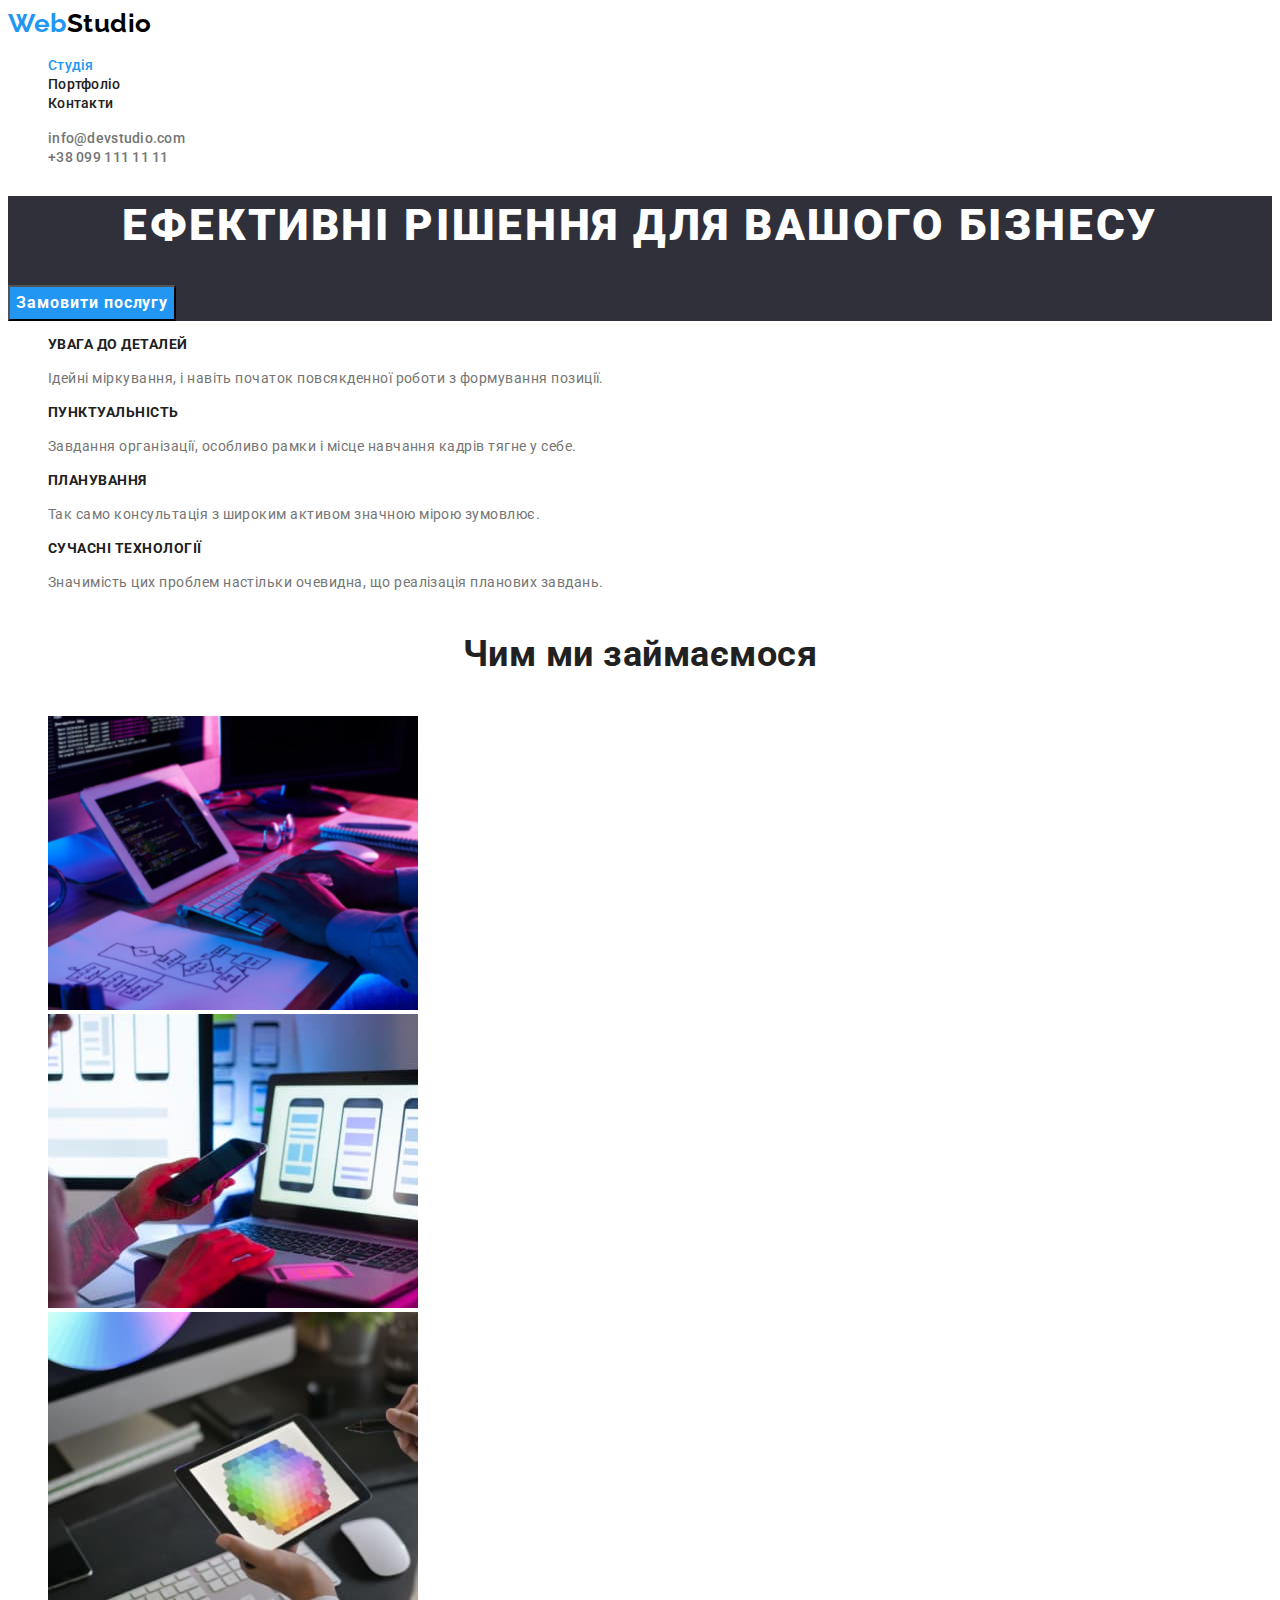
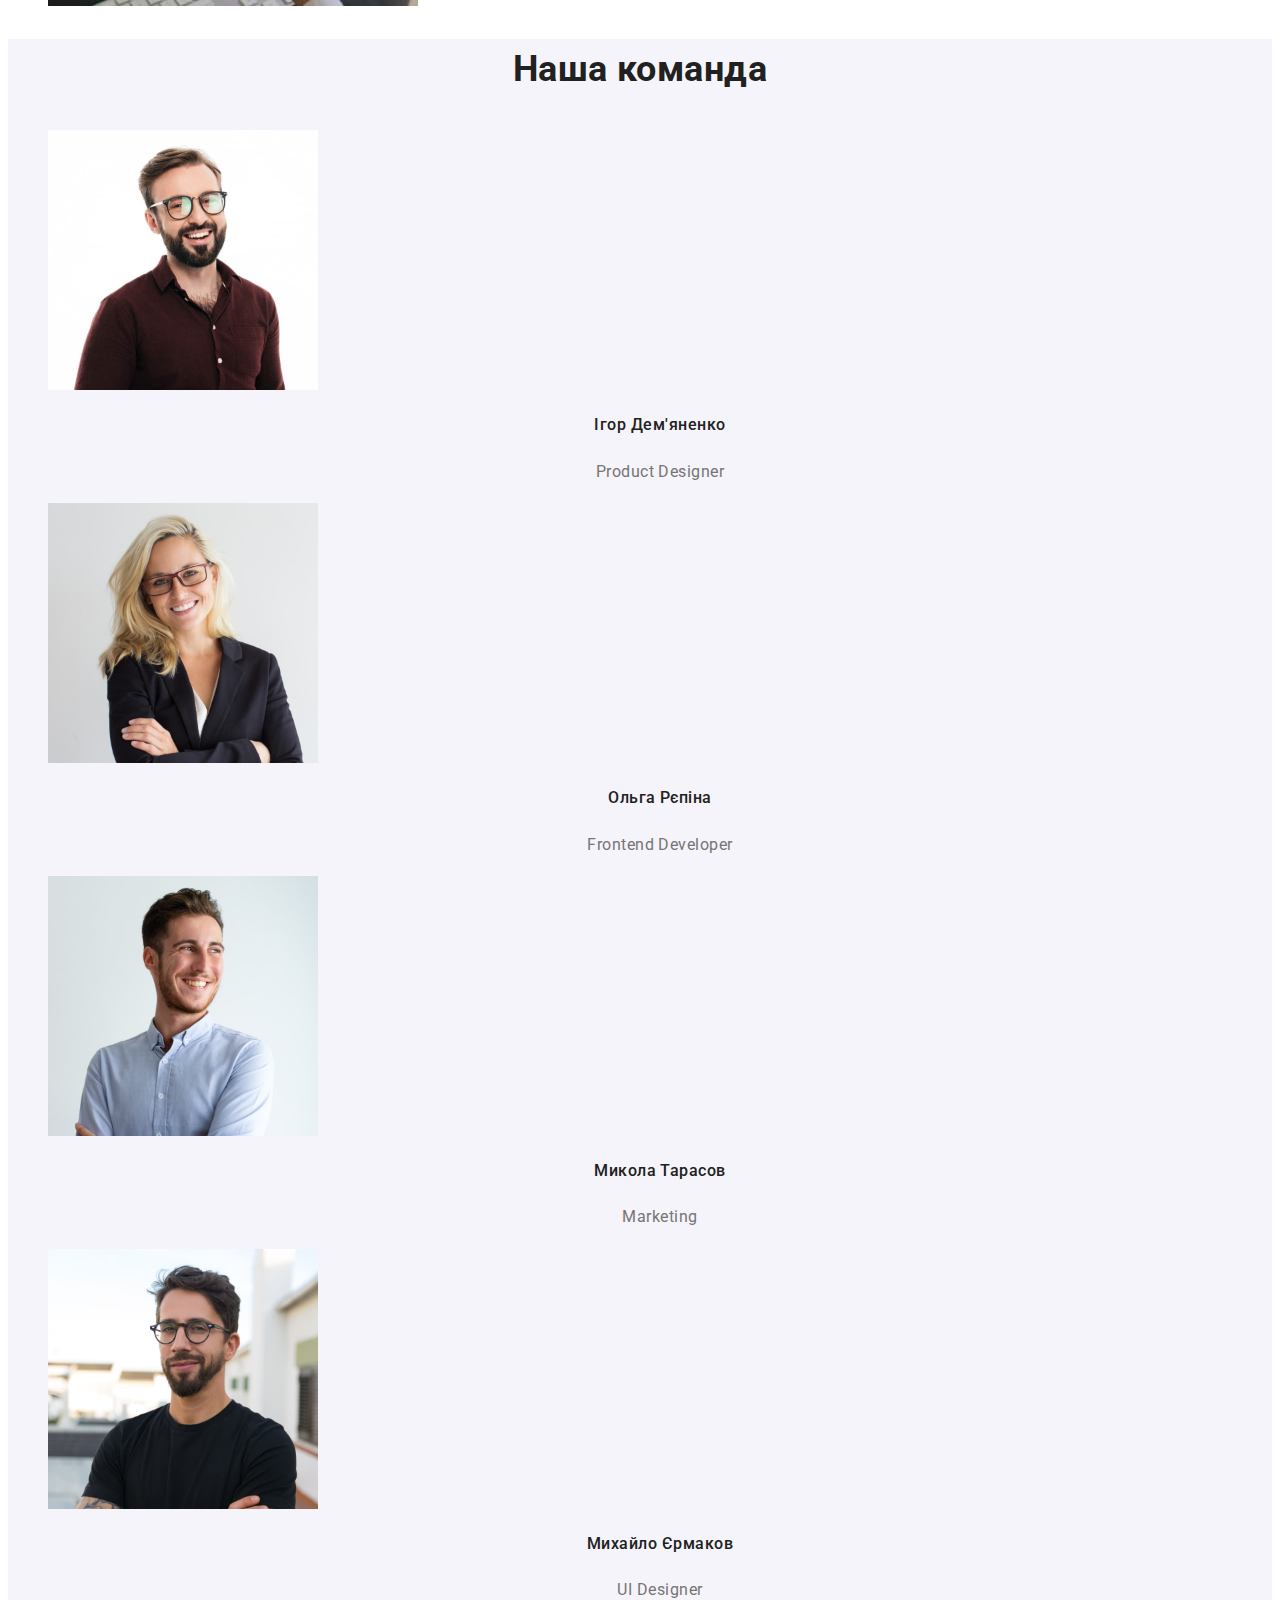
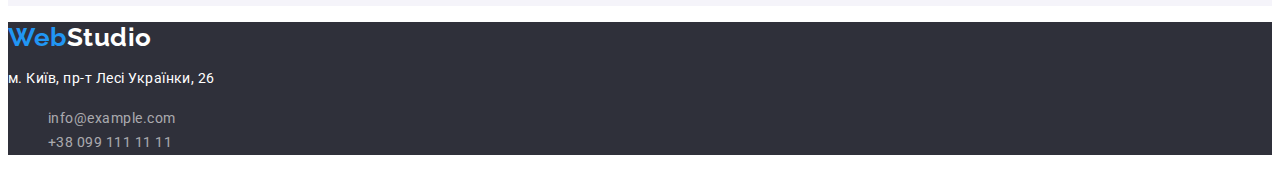
==== index.html @ 64b8dafc "add files hw2" ====
<!DOCTYPE html>
<html lang="ru">

<head>
	<meta charset="UTF-8" />
	<meta
		http-equiv="X-UA-Compatible"
		content="IE=edge"
	/>
	<meta
		name="viewport"
		content="width=device-width, initial-scale=1.0"
	/>
	<title>WebStudio</title>
	<link
		rel="preconnect"
		href="https://fonts.googleapis.com"
	/>
	<link
		rel="preconnect"
		href="https://fonts.gstatic.com"
		crossorigin
	/>
	<link
		href="https://fonts.googleapis.com/css2?family=Raleway:wght@700&family=Roboto:wght@400;500;700;900&display=swap"
		rel="stylesheet"
	/>
	<link
		rel="stylesheet"
		href="./css/styles.css"
	/>
</head>

<body>
	<!--Шапка сайта-->
	<header class="header">
		<nav class="header-nav">
			<a
				href="./index.html"
				lang="en"
				class="logo"
			>Web<span class="header-logo-accent">Studio</span></a>
			<ul class="header-nav-list list">
				<li>
					<a
						href="./index.html"
						class="header-nav-link link current"
					>Студія</a>
				</li>
				<li>
					<a
						href="./portfolio.html"
						class="header-nav-link link"
					>Портфоліо</a>
				</li>
				<li>
					<a
						href="#"
						class="header-nav-link link"
					>Контакти</a>
				</li>
			</ul>
		</nav>
		<ul class="header-contacts list">
			<li>
				<a
					href="mailto:info@devstudio.com"
					class="header-contacts-link link"
				>info@devstudio.com</a>
			</li>
			<li>
				<a
					href="tel:+380991111111"
					class="header-contacts-link link"
				>+38 099 111 11 11</a>
			</li>
		</ul>
	</header>
	<main>
		<!--Hero-->
		<section class="hero">
			<h1 class="hero-title">Ефективні рішення для вашого бізнесу</h1>
			<button
				type="button"
				class="hero-btn"
			>Замовити послугу</button>
		</section>

		<!--Benefits-->
		<section class="benefit">
			<h2 class="visually-hidden">Переваги</h2>
			<ul class="benefit-list list">
				<li class="benefit-item">
					<h3 class="benefit-sub-title">Увага до деталей</h3>
					<p class="benefit-descr">Ідейні міркування, і навіть початок повсякденної роботи з формування позиції.</p>
				</li>
				<li class="benefit-item">
					<h3 class="benefit-sub-title">Пунктуальність</h3>
					<p class="benefit-descr">Завдання організації, особливо рамки і місце навчання кадрів тягне у себе.</p>
				</li>
				<li class="benefit-item">
					<h3 class="benefit-sub-title">Планування</h3>
					<p class="benefit-descr">Так само консультація з широким активом значною мірою зумовлює.</p>
				</li>
				<li class="benefit-item">
					<h3 class="benefit-sub-title">Сучасні технології</h3>
					<p class="benefit-descr">Значимість цих проблем настільки очевидна, що реалізація планових завдань.</p>
				</li>
			</ul>
		</section>

		<!--Actions-->
		<section class="action">
			<h2 class="action-title title">Чим ми займаємося</h2>
			<ul class="action-list list">
				<li class="action-item">
					<img
						src="./images/action1.jpg"
						alt="Процесс створення додатку"
						width="370"
						height="294"
						class="action-img"
					/>
				</li>
				<li class="action-item">
					<img
						src="./images/action2.jpg"
						alt="Процесс створення додатку"
						width="370"
						height="294"
						class="action-img"
					/>
				</li>
				<li class="action-item">
					<img
						src="./images/action3.jpg"
						alt="Процесс розробки дизайну"
						width="370"
						height="294"
						class="action-img"
					/>
				</li>
			</ul>
		</section>

		<!--Команда-->
		<section class="team">
			<h2 class="team-title title">Наша команда</h2>
			<ul class="team-list list">
				<li class="team-item">
					<img
						src="./images/mentor1.jpg"
						alt="Игорь Демьяненко"
						width="270"
						height="260"
						class="team-img"
					/>
					<h3 class="team-sub-title">Ігор Дем'яненко</h3>
					<p
						lang="en"
						class="team-descr"
					>Product Designer</p>
				</li>
				<li class="team-item">
					<img
						src="./images/mentor2.jpg"
						alt="Ольга Репина"
						width="270"
						height="260"
						class="team-img"
					/>
					<h3 class="team-sub-title">Ольга Рєпіна</h3>
					<p
						lang="en"
						class="team-descr"
					>Frontend Developer</p>
				</li>
				<li class="team-item">
					<img
						src="./images/mentor3.jpg"
						alt="Николай Тарасов"
						width="270"
						height="260"
						class="team-img"
					/>
					<h3 class="team-sub-title">Микола Тарасов</h3>
					<p
						lang="en"
						class="team-descr"
					>Marketing</p>
				</li>
				<li class="team-item">
					<img
						src="./images/mentor4.jpg"
						alt="Михаил Ермаков"
						width="270"
						height="260"
						class="team-img"
					/>
					<h3 class="team-sub-title">Михайло Єрмаков</h3>
					<p
						lang="en"
						class="team-descr"
					>UI Designer</p>
				</li>
			</ul>
		</section>
	</main>

	<footer class="footer">
		<a
			href="./index.html"
			lang="en"
			class="logo"
		>Web<span class="footer-logo-accent">Studio</span></a>
		<address class="address">
			<p class="footer-text">м. Київ, пр-т Лесі Українки, 26</p>
			<ul class="footer-list list">
				<li class="footer-item">
					<a
						href="mailto:info@example.com"
						class="footer-link link"
					>info@example.com</a>
				</li>
				<li class="footer-item">
					<a
						href="tel:+380991111111"
						class="footer-link link"
					> +38 099 111 11 11 </a>
				</li>
			</ul>
		</address>
	</footer>
</body>

</html>
---- css/styles.css ----
:root {
	--prymary-text-color: #757575;
	--title-text-color: #212121;
	--accent-color: #2196f3;
  --white-color: #FFFFFF;
  --main-bg-color: #FFFFFF;
  --secondary-bg-color: #2f303a;

}

/*            BODY             */

body {
	font-family: "Roboto", sans-serif;
	color: var(--prymary-text-color);
	background-color: var(--main-bg-color);
	letter-spacing: 0.03em;
}

/*          UTILITIES          */

.logo {
	color: var(--accent-color);
	font-family: "Raleway", sans-serif;
	font-weight: 700;
	letter-spacing: 0.02em;
	font-size: 26px;
	line-height: 1.2;
	text-decoration: none;
}

.visually-hidden {
  position: absolute;
  white-space: nowrap;
  width: 1px;
  height: 1px;
  overflow: hidden;
  border: 0;
  padding: 0;
  clip: rect(0 0 0 0);
  clip-path: inset(50%);
  margin: -1px;
}	

.link {
	text-decoration: none;
}

.link:hover,
.link:focus {
	color: var(--accent-color);
}


.list {
	list-style: none;
}


.title {
	font-size: 36px;
	line-height: 1.7;
	text-align: center;
	color: var(--title-text-color);
}


/*          HEADER          */

.header-logo-accent {
	color: #000000;
}

.header-nav-link {
	font-weight: 500;
	font-size: 14px;
	line-height: 1.14;
	letter-spacing: 0.02em;
	color: var(--title-text-color);
}

.header-contacts-link {
	font-weight: 500;
	font-size: 14px;
	line-height: 1.14;
	letter-spacing: 0.02em;
	color: inherit;
}

.current {
	color: var(--accent-color);
}

/*          HERO          */

.hero {
	background-color: var(--secondary-bg-color);
}

.hero-title {
	color: var(--white-color);
	font-weight: 900;
	text-transform: uppercase;
	text-align: center;
	line-height: 1.36;
	letter-spacing: 0.06em;
	font-size: 44px;
}

.hero-btn {
	font-family: inherit;
	font-weight: 700;
	font-size: 16px;
	line-height: 1.88;
	letter-spacing: 0.06em;
	background: var(--accent-color);
	color: var(--white-color);
}

.hero-btn:hover,
.hero-btn:focus {
	background-color: #188CE8;
}

/*          BENEFIT          */

.benefit-sub-title {
	font-size: 14px;
	line-height: 1.14;
	text-transform: uppercase;
	color: var(--title-text-color);
}

.benefit-descr {
	font-size: 14px;
	line-height: 1.71;
}

/*          ACTION          */



/*          TEAM          */

.team {
	background-color: #F5F4FA;;
}

.team-sub-title {
	font-weight: 500;
	font-size: 16px;
	line-height: 1.9;
	text-align: center;
	color: var(--title-text-color);
}

.team-descr {
font-size: 16px;
line-height: 1.9;
text-align: center;
}

/*          PORTFOLIO          */

.portfolio-btn {
	font-family: inherit;
	font-weight: 500;
	font-size: 16px;
	line-height: 1.63;
	letter-spacing: inherit;
  color: var(--title-text-color);
  background-color: #F5F4FA;
}

.portfolio-btn:hover,
.portfolio-btn:focus {
	color: var(--white-color);
	background-color: var(--accent-color);
}

.portfolio-sub-title {
	font-size: 18px;
	line-height: 2;
	letter-spacing: 0.06em;
	color: var(--title-text-color);
}

.portfolio-descr {
	color: var(--prymary-text-color);
	font-size: 16px;
	line-height: 1.88;
}

/*          FOOTER          */

.footer {
	background: var(--secondary-bg-color);
}

.footer-logo-accent {
	color: var(--white-color);
}

.address {
	font-style: normal;
}

.footer-text {
	
	font-size: 14px;
	line-height: 1.71;
	color: var(--white-color);
}

.footer-link {
	font-size: 14px;
	line-height: 1.71;
	font-family: inherit;
	font-weight: inherit;
	color: rgba(255, 255, 255, 0.6);
}
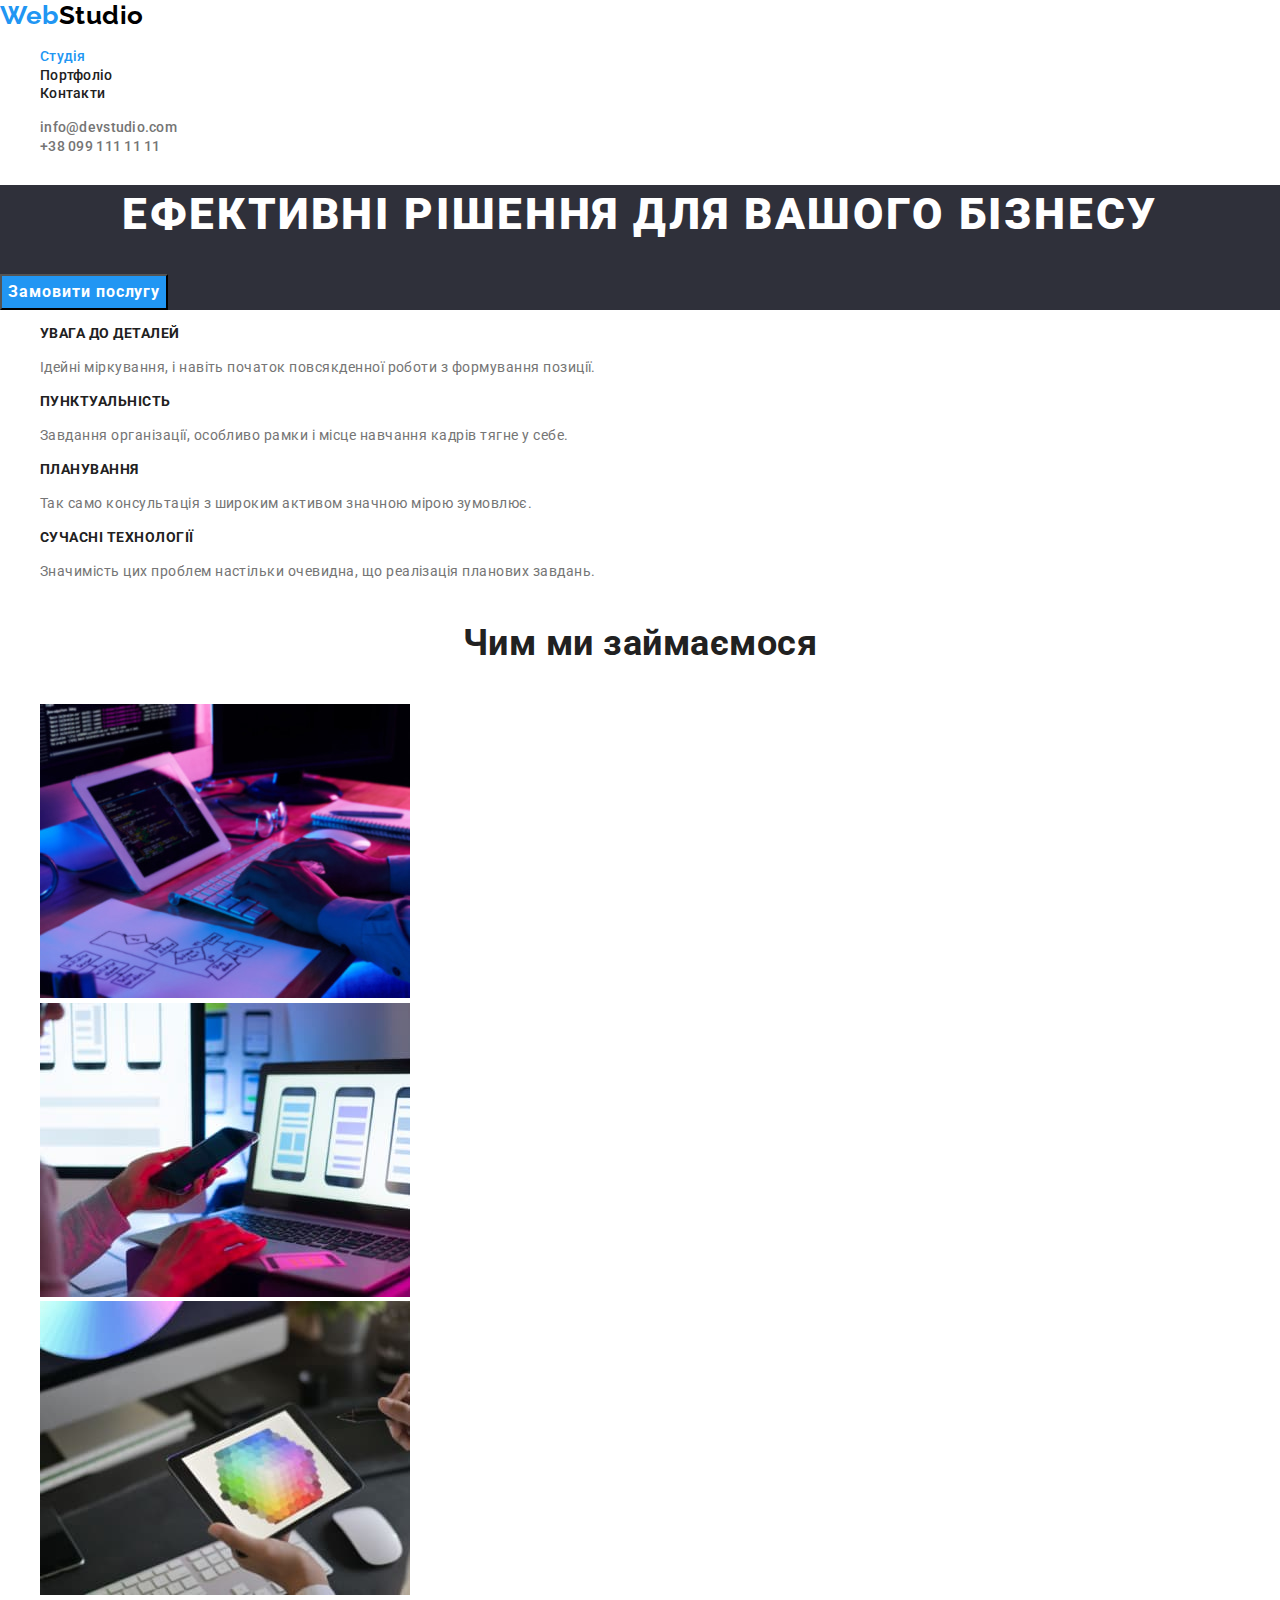
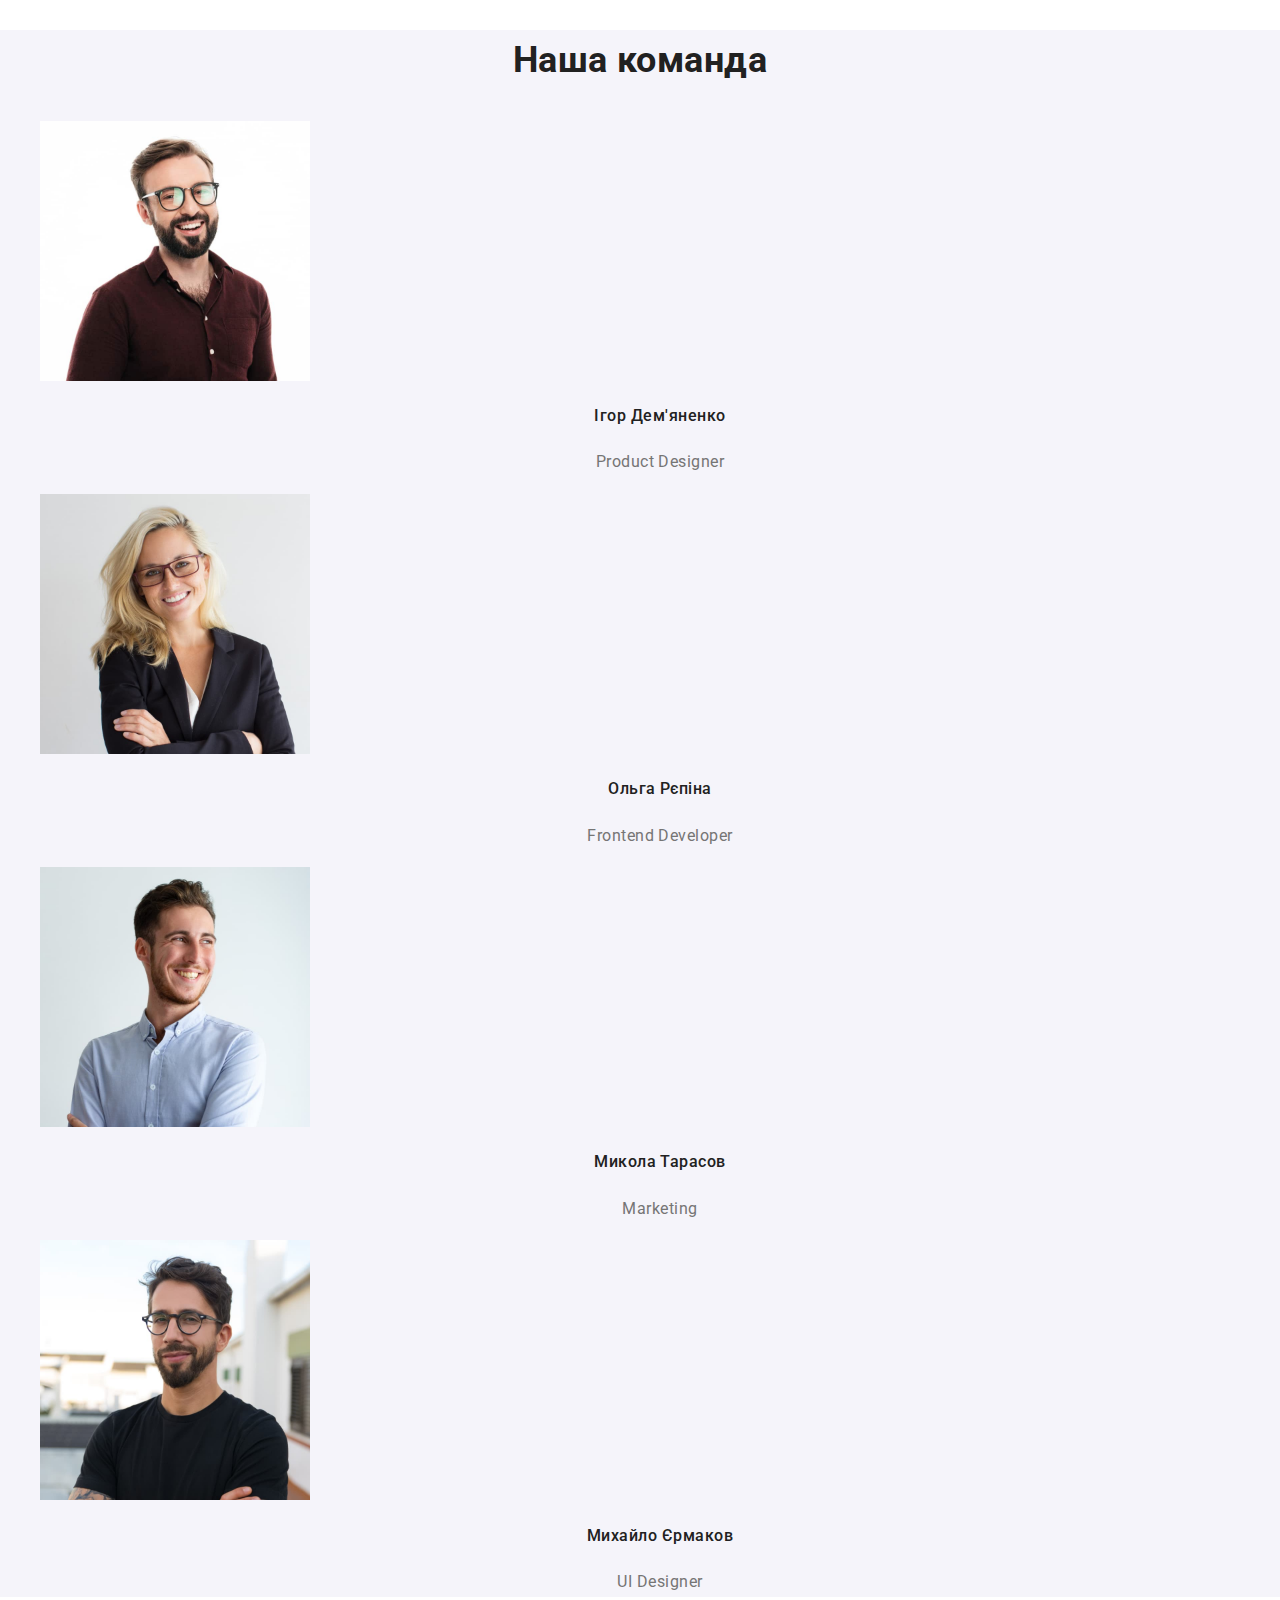
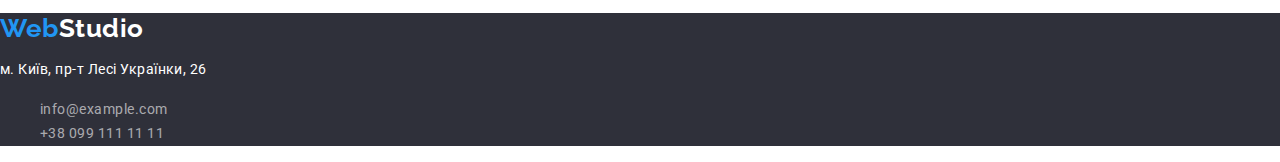
==== commit 9cec44f0: "add normalyze" ====
--- a/index.html
+++ b/index.html
@@ -25,6 +25,7 @@
 		href="https://fonts.googleapis.com/css2?family=Raleway:wght@700&family=Roboto:wght@400;500;700;900&display=swap"
 		rel="stylesheet"
 	/>
+	<link rel="stylesheet" href="https://cdnjs.cloudflare.com/ajax/libs/modern-normalize/1.1.0/modern-normalize.min.css">
 	<link
 		rel="stylesheet"
 		href="./css/styles.css"
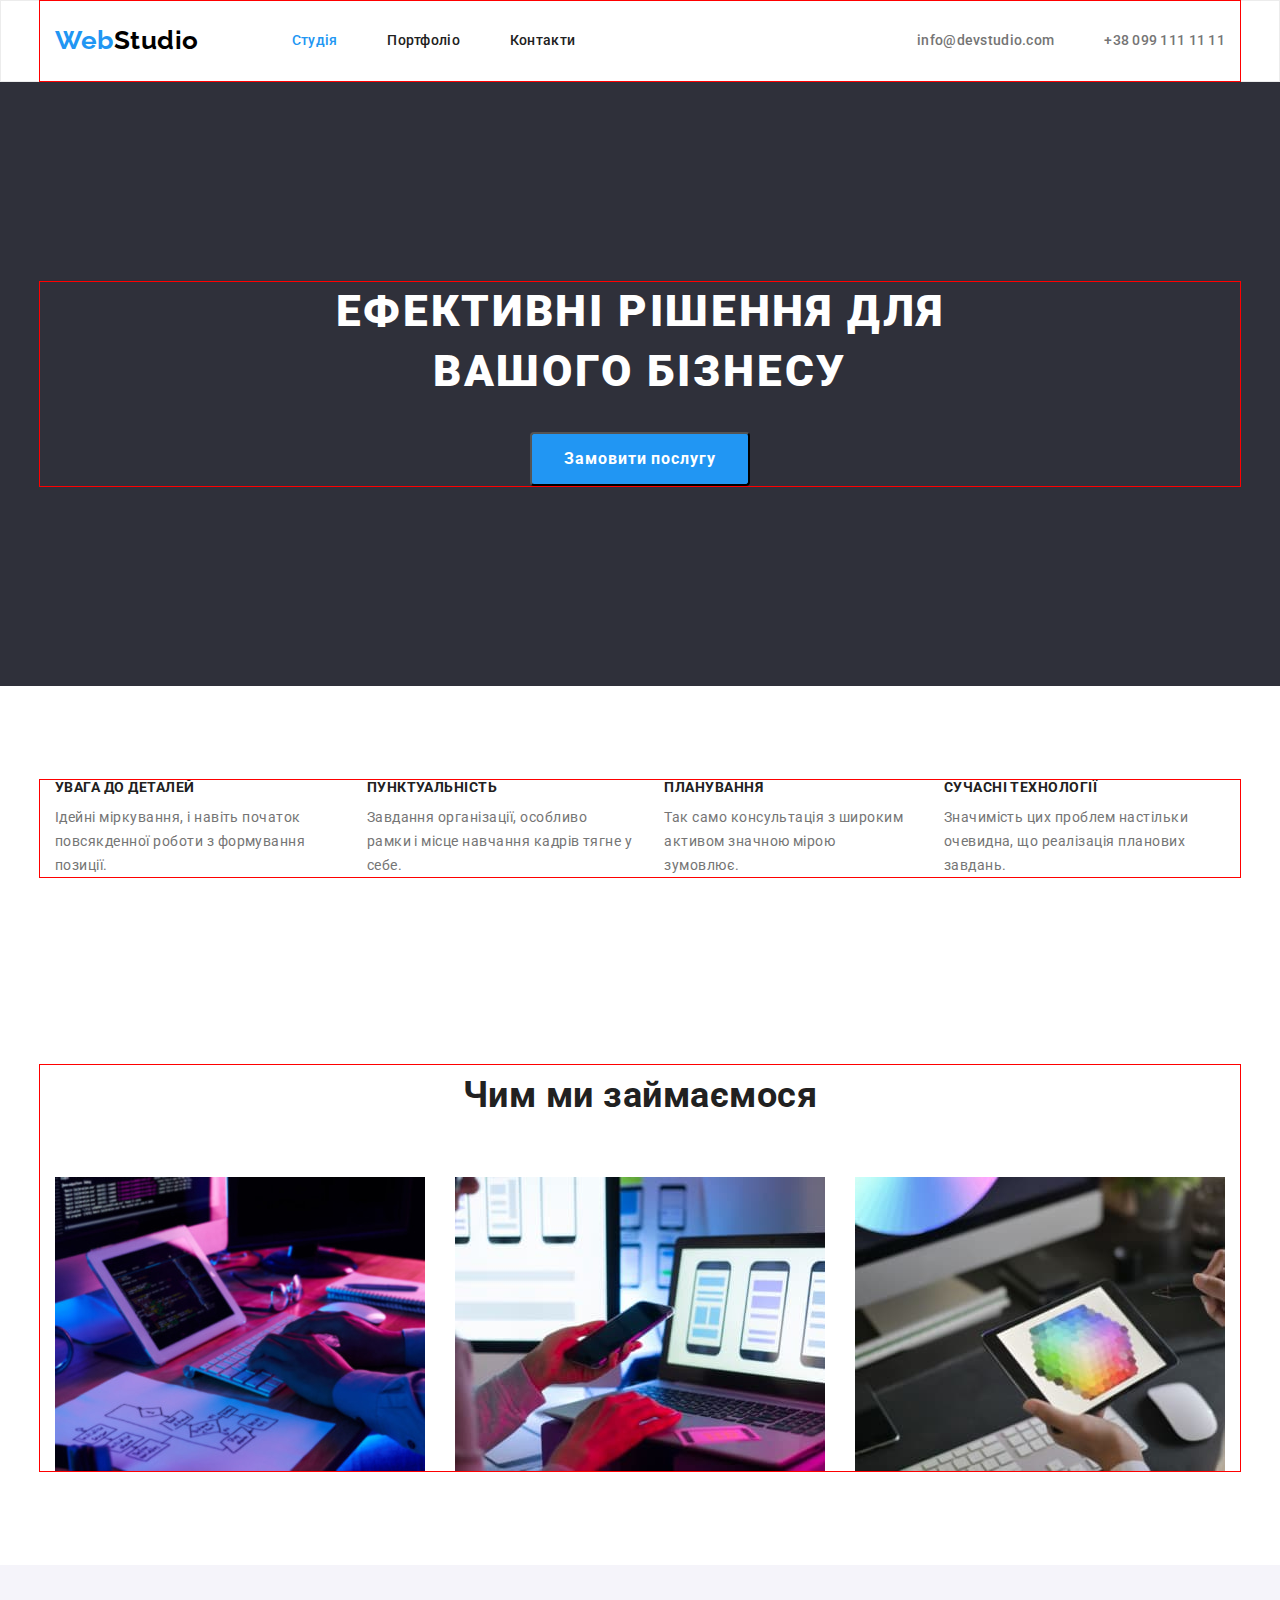
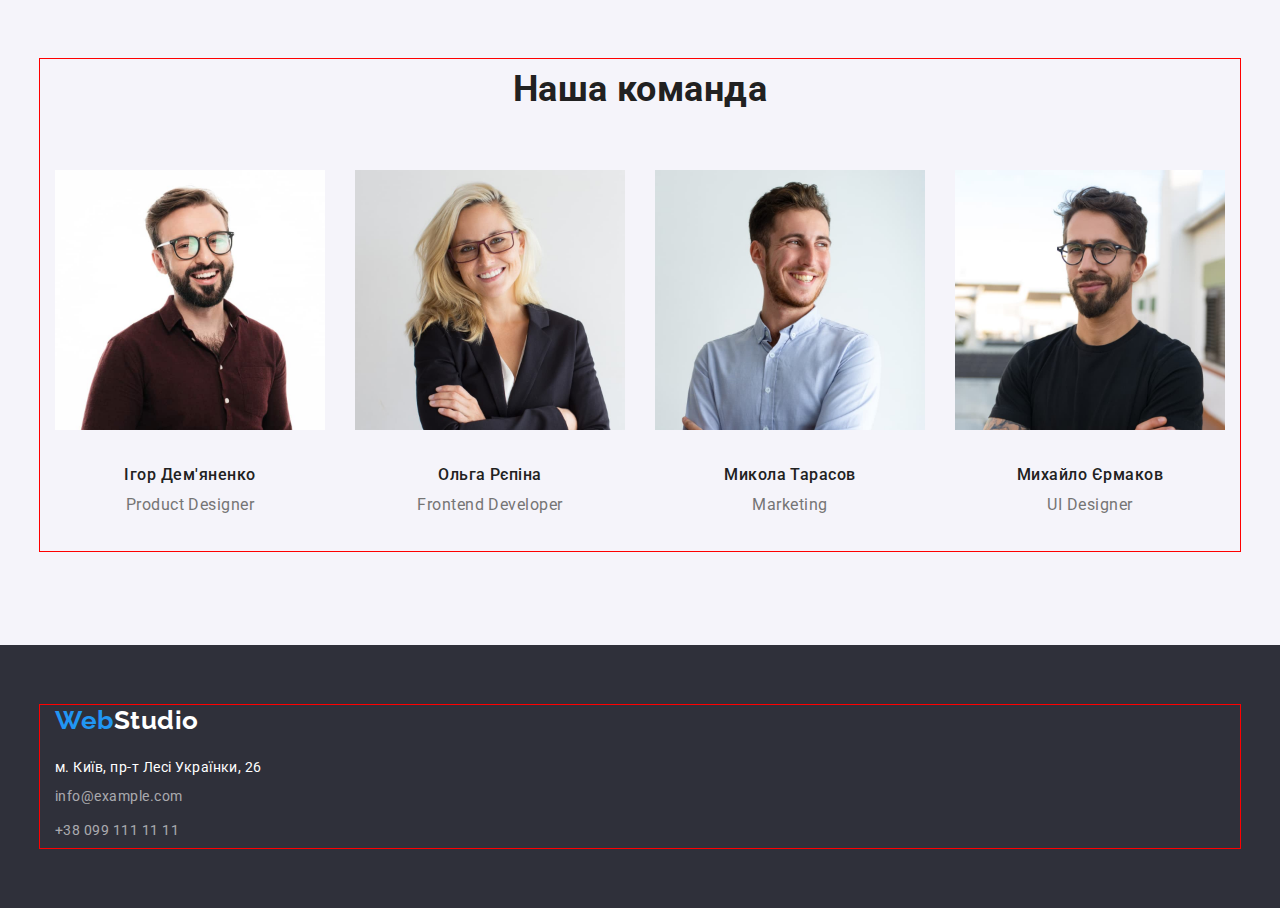
==== commit 75f20926: "add-final-version" ====
--- a/index.html
+++ b/index.html
@@ -35,202 +35,222 @@
 <body>
 	<!--Шапка сайта-->
 	<header class="header">
-		<nav class="header-nav">
-			<a
-				href="./index.html"
-				lang="en"
-				class="logo"
-			>Web<span class="header-logo-accent">Studio</span></a>
-			<ul class="header-nav-list list">
-				<li>
+		<div class="container header-container">
+			<nav class="header-nav">
+				<a
+					href="./index.html"
+					lang="en"
+					class="header-logo logo link"
+				>Web<span class="header-logo-accent">Studio</span></a>
+				<ul class="header-nav-list list">
+					<li class="header-nav-item">
+						<a
+							href="./index.html"
+							class="header-nav-link link current"
+						>Студія</a>
+					</li>
+					<li class="header-nav-item">
+						<a
+							href="./portfolio.html"
+							class="header-nav-link link"
+						>Портфоліо</a>
+					</li>
+					<li class="header-nav-item">
+						<a
+							href="#"
+							class="header-nav-link link"
+						>Контакти</a>
+					</li>
+				</ul>
+			</nav>
+			<ul class="header-contacts-list list">
+				<li class="header-contacts-item">
 					<a
-						href="./index.html"
-						class="header-nav-link link current"
-					>Студія</a>
+						href="mailto:info@devstudio.com"
+						class="header-contacts-link link"
+					>info@devstudio.com</a>
 				</li>
-				<li>
+				<li class="header-contacts-item">
 					<a
-						href="./portfolio.html"
-						class="header-nav-link link"
-					>Портфоліо</a>
-				</li>
-				<li>
-					<a
-						href="#"
-						class="header-nav-link link"
-					>Контакти</a>
+						href="tel:+380991111111"
+						class="header-contacts-link link"
+					>+38 099 111 11 11</a>
 				</li>
 			</ul>
-		</nav>
-		<ul class="header-contacts list">
-			<li>
-				<a
-					href="mailto:info@devstudio.com"
-					class="header-contacts-link link"
-				>info@devstudio.com</a>
-			</li>
-			<li>
-				<a
-					href="tel:+380991111111"
-					class="header-contacts-link link"
-				>+38 099 111 11 11</a>
-			</li>
-		</ul>
+		</div>
 	</header>
 	<main>
 		<!--Hero-->
 		<section class="hero">
-			<h1 class="hero-title">Ефективні рішення для вашого бізнесу</h1>
-			<button
-				type="button"
-				class="hero-btn"
-			>Замовити послугу</button>
+			<div class="container">
+				<h1 class="hero-title">Ефективні рішення для вашого бізнесу</h1>
+				<button
+					type="button"
+					class="hero-btn"
+				>Замовити послугу</button>
+			</div>
 		</section>
 
 		<!--Benefits-->
-		<section class="benefit">
-			<h2 class="visually-hidden">Переваги</h2>
-			<ul class="benefit-list list">
-				<li class="benefit-item">
-					<h3 class="benefit-sub-title">Увага до деталей</h3>
-					<p class="benefit-descr">Ідейні міркування, і навіть початок повсякденної роботи з формування позиції.</p>
-				</li>
-				<li class="benefit-item">
-					<h3 class="benefit-sub-title">Пунктуальність</h3>
-					<p class="benefit-descr">Завдання організації, особливо рамки і місце навчання кадрів тягне у себе.</p>
-				</li>
-				<li class="benefit-item">
-					<h3 class="benefit-sub-title">Планування</h3>
-					<p class="benefit-descr">Так само консультація з широким активом значною мірою зумовлює.</p>
-				</li>
-				<li class="benefit-item">
-					<h3 class="benefit-sub-title">Сучасні технології</h3>
-					<p class="benefit-descr">Значимість цих проблем настільки очевидна, що реалізація планових завдань.</p>
-				</li>
-			</ul>
+		<section class="benefit section">
+			<div class="container">
+				<h2 class="visually-hidden">Переваги</h2>
+				<ul class="benefit-list list">
+					<li class="benefit-item">
+						<h3 class="benefit-sub-title">Увага до деталей</h3>
+						<p class="benefit-descr">Ідейні міркування, і навіть початок повсякденної роботи з формування позиції.</p>
+					</li>
+					<li class="benefit-item">
+						<h3 class="benefit-sub-title">Пунктуальність</h3>
+						<p class="benefit-descr">Завдання організації, особливо рамки і місце навчання кадрів тягне у себе.</p>
+					</li>
+					<li class="benefit-item">
+						<h3 class="benefit-sub-title">Планування</h3>
+						<p class="benefit-descr">Так само консультація з широким активом значною мірою зумовлює.</p>
+					</li>
+					<li class="benefit-item">
+						<h3 class="benefit-sub-title">Сучасні технології</h3>
+						<p class="benefit-descr">Значимість цих проблем настільки очевидна, що реалізація планових завдань.</p>
+					</li>
+				</ul>
+			</div>
 		</section>
 
 		<!--Actions-->
-		<section class="action">
-			<h2 class="action-title title">Чим ми займаємося</h2>
-			<ul class="action-list list">
-				<li class="action-item">
-					<img
-						src="./images/action1.jpg"
-						alt="Процесс створення додатку"
-						width="370"
-						height="294"
-						class="action-img"
-					/>
-				</li>
-				<li class="action-item">
-					<img
-						src="./images/action2.jpg"
-						alt="Процесс створення додатку"
-						width="370"
-						height="294"
-						class="action-img"
-					/>
-				</li>
-				<li class="action-item">
-					<img
-						src="./images/action3.jpg"
-						alt="Процесс розробки дизайну"
-						width="370"
-						height="294"
-						class="action-img"
-					/>
-				</li>
-			</ul>
+		<section class="action section">
+			<div class="container">
+				<h2 class="action-title title">Чим ми займаємося</h2>
+				<ul class="action-list list">
+					<li class="action-item">
+						<img
+							src="./images/action1.jpg"
+							alt="Процесс створення додатку"
+							width="370"
+							height="294"
+							class="action-img"
+						/>
+					</li>
+					<li class="action-item">
+						<img
+							src="./images/action2.jpg"
+							alt="Процесс створення додатку"
+							width="370"
+							height="294"
+							class="action-img"
+						/>
+					</li>
+					<li class="action-item">
+						<img
+							src="./images/action3.jpg"
+							alt="Процесс розробки дизайну"
+							width="370"
+							height="294"
+							class="action-img"
+						/>
+					</li>
+				</ul>
+			</div>
 		</section>
 
 		<!--Команда-->
-		<section class="team">
-			<h2 class="team-title title">Наша команда</h2>
-			<ul class="team-list list">
-				<li class="team-item">
-					<img
-						src="./images/mentor1.jpg"
-						alt="Игорь Демьяненко"
-						width="270"
-						height="260"
-						class="team-img"
-					/>
-					<h3 class="team-sub-title">Ігор Дем'яненко</h3>
-					<p
-						lang="en"
-						class="team-descr"
-					>Product Designer</p>
-				</li>
-				<li class="team-item">
-					<img
-						src="./images/mentor2.jpg"
-						alt="Ольга Репина"
-						width="270"
-						height="260"
-						class="team-img"
-					/>
-					<h3 class="team-sub-title">Ольга Рєпіна</h3>
-					<p
-						lang="en"
-						class="team-descr"
-					>Frontend Developer</p>
-				</li>
-				<li class="team-item">
-					<img
-						src="./images/mentor3.jpg"
-						alt="Николай Тарасов"
-						width="270"
-						height="260"
-						class="team-img"
-					/>
-					<h3 class="team-sub-title">Микола Тарасов</h3>
-					<p
-						lang="en"
-						class="team-descr"
-					>Marketing</p>
-				</li>
-				<li class="team-item">
-					<img
-						src="./images/mentor4.jpg"
-						alt="Михаил Ермаков"
-						width="270"
-						height="260"
-						class="team-img"
-					/>
-					<h3 class="team-sub-title">Михайло Єрмаков</h3>
-					<p
-						lang="en"
-						class="team-descr"
-					>UI Designer</p>
-				</li>
-			</ul>
+		<section class="team section">
+			<div class="container">
+				<h2 class="team-title title">Наша команда</h2>
+				<ul class="team-list list">
+					<li class="team-item">
+						<img
+							src="./images/mentor1.jpg"
+							alt="Игорь Демьяненко"
+							width="270"
+							height="260"
+							class="team-img"
+						/>
+						<div class="team-text">
+							<h3 class="team-sub-title">Ігор Дем'яненко</h3>
+							<p
+								lang="en"
+								class="team-descr"
+							>Product Designer</p>
+						</div>
+					</li>
+					<li class="team-item">
+						<img
+							src="./images/mentor2.jpg"
+							alt="Ольга Репина"
+							width="270"
+							height="260"
+							class="team-img"
+						/>
+						<div class="team-text">
+							<h3 class="team-sub-title">Ольга Рєпіна</h3>
+							<p
+								lang="en"
+								class="team-descr"
+							>Frontend Developer</p>
+						</div>
+					</li>
+					<li class="team-item">
+						<img
+							src="./images/mentor3.jpg"
+							alt="Николай Тарасов"
+							width="270"
+							height="260"
+							class="team-img"
+						/>
+						<div class="team-text">
+							<h3 class="team-sub-title">Микола Тарасов</h3>
+							<p
+								lang="en"
+								class="team-descr"
+							>Marketing</p>
+						</div>
+					</li>
+					<li class="team-item">
+						<img
+							src="./images/mentor4.jpg"
+							alt="Михаил Ермаков"
+							width="270"
+							height="260"
+							class="team-img"
+						/>
+						<div class="team-text">
+							<h3 class="team-sub-title">Михайло Єрмаков</h3>
+							<p
+								lang="en"
+								class="team-descr"
+							>UI Designer</p>
+						</div>
+					</li>
+				</ul>
+			</div>
 		</section>
 	</main>
 
 	<footer class="footer">
-		<a
-			href="./index.html"
-			lang="en"
-			class="logo"
-		>Web<span class="footer-logo-accent">Studio</span></a>
-		<address class="address">
-			<p class="footer-text">м. Київ, пр-т Лесі Українки, 26</p>
-			<ul class="footer-list list">
-				<li class="footer-item">
-					<a
-						href="mailto:info@example.com"
-						class="footer-link link"
-					>info@example.com</a>
-				</li>
-				<li class="footer-item">
-					<a
-						href="tel:+380991111111"
-						class="footer-link link"
-					> +38 099 111 11 11 </a>
-				</li>
-			</ul>
-		</address>
+		<div class="container">
+			<a
+				href="./index.html"
+				lang="en"
+				class="footer-logo logo link"
+			>Web<span class="footer-logo-accent">Studio</span></a>
+			<address class="address">
+				<p class="footer-text">м. Київ, пр-т Лесі Українки, 26</p>
+				<ul class="footer-list list">
+					<li class="footer-item">
+						<a
+							href="mailto:info@example.com"
+							class="footer-link link"
+						>info@example.com</a>
+					</li>
+					<li class="footer-item">
+						<a
+							href="tel:+380991111111"
+							class="footer-link link"
+						> +38 099 111 11 11 </a>
+					</li>
+				</ul>
+			</address>
+		</div>
 	</footer>
 </body>
 
--- a/css/styles.css
+++ b/css/styles.css
@@ -19,6 +19,23 @@
 }
 
 /*          UTILITIES          */
+
+h1,
+h2,
+h3,
+h4,
+h5,
+h6,
+p {
+	margin: 0;
+	padding: 0;
+}
+
+img {
+	display: block;
+	max-width: 100%;
+	height: auto;
+}
 
 .logo {
 	color: var(--accent-color);
@@ -45,6 +62,7 @@
 
 .link {
 	text-decoration: none;
+	display: block;
 }
 
 .link:hover,
@@ -55,6 +73,8 @@
 
 .list {
 	list-style: none;
+	margin: 0;
+	padding: 0;
 }
 
 
@@ -65,14 +85,51 @@
 	color: var(--title-text-color);
 }
 
+.container {
+	margin: auto;
+	max-width: 1200px;
+	padding: 0 15px	;
+
+
+	outline: 1px solid red;
+}
+
+.section {
+	padding: 94px 0;
+}
 
 /*          HEADER          */
+
+.header {
+	border: 1px solid #ECECEC
+}
+
+.header-logo {
+	margin-right: 93px;
+}
 
 .header-logo-accent {
 	color: #000000;
 }
 
+.header-container {
+	display: flex;
+	align-items: center;
+}
+
+.header-nav {
+	display: flex;
+	align-items: center;
+}
+
+.header-nav-list {
+	display: flex;
+	column-gap: 50px;
+}
+
 .header-nav-link {
+	padding: 32px 0;
+
 	font-weight: 500;
 	font-size: 14px;
 	line-height: 1.14;
@@ -80,7 +137,15 @@
 	color: var(--title-text-color);
 }
 
+.header-contacts-list {
+	display: flex;
+	margin-left: auto;
+	column-gap: 50px;
+}
+
 .header-contacts-link {
+	padding: 32px 0;
+
 	font-weight: 500;
 	font-size: 14px;
 	line-height: 1.14;
@@ -95,10 +160,19 @@
 /*          HERO          */
 
 .hero {
+	padding: 200px 0;
+
 	background-color: var(--secondary-bg-color);
 }
 
+.hero-container {
+	padding: 200px 0;
+}
+
 .hero-title {
+	max-width: 696px;
+	margin: 0 auto 30px;
+
 	color: var(--white-color);
 	font-weight: 900;
 	text-transform: uppercase;
@@ -109,6 +183,12 @@
 }
 
 .hero-btn {
+	display: block;
+	margin-left: auto;
+	margin-right: auto;
+	border-radius: 4px;
+	padding: 10px 32px;
+
 	font-family: inherit;
 	font-weight: 700;
 	font-size: 16px;
@@ -125,7 +205,20 @@
 
 /*          BENEFIT          */
 
+.benefit-list {
+	display: flex;
+	gap: 30px;
+	
+}
+
+.benefit-item {
+	width: calc((100%-90px)/4);
+	
+}
+
 .benefit-sub-title {
+	margin-bottom: 10px;
+
 	font-size: 14px;
 	line-height: 1.14;
 	text-transform: uppercase;
@@ -139,12 +232,41 @@
 
 /*          ACTION          */
 
-
+.action-title {
+	margin-bottom: 50px;
+}
+
+.action-list {
+	display: flex;
+	column-gap: 30px;
+	
+}
+
+.action-item {
+	width: calc((100%-60px)/3);
+}
 
 /*          TEAM          */
 
 .team {
 	background-color: #F5F4FA;;
+}
+
+.team-title {
+	margin-bottom: 50px;
+}
+
+.team-list {
+	display: flex;
+	column-gap: 30px;
+}
+
+.team-item {
+	width: calc((100%-90px)/4);
+}
+
+.team-text {
+	padding: 30px 0;
 }
 
 .team-sub-title {
@@ -163,7 +285,18 @@
 
 /*          PORTFOLIO          */
 
+.portfolio-button-list {
+	display: flex;
+	column-gap: 8px;
+	justify-content: center;
+	margin-bottom: 50px;
+}
+
 .portfolio-btn {
+	border-radius: 4px;
+	border: transparent;
+	padding: 6px 22px;
+
 	font-family: inherit;
 	font-weight: 500;
 	font-size: 16px;
@@ -179,6 +312,23 @@
 	background-color: var(--accent-color);
 }
 
+.portfolio-list {
+	display: flex;
+	flex-wrap: wrap;
+	gap: 30px;
+}
+
+/* .portfolio-item {
+	flex-basis: calc((100%-60px)/3);
+} */
+
+.portfolio-text {
+	padding: 20px 24px;
+	border: 1px solid #EEEEEE;
+	border-top: transparent;
+	max-width: 370px;
+}
+
 .portfolio-sub-title {
 	font-size: 18px;
 	line-height: 2;
@@ -195,7 +345,13 @@
 /*          FOOTER          */
 
 .footer {
+	padding: 60px 0;
+
 	background: var(--secondary-bg-color);
+}
+
+.footer-logo {
+	margin-bottom: 20px;
 }
 
 .footer-logo-accent {
@@ -207,13 +363,20 @@
 }
 
 .footer-text {
+	/* margin-bottom: 9px; */
 	
 	font-size: 14px;
 	line-height: 1.71;
 	color: var(--white-color);
 }
 
+/* .footer-item + .footer-item {
+	margin-top: 9px;
+} */
+
 .footer-link {
+	padding: 5px 0;
+
 	font-size: 14px;
 	line-height: 1.71;
 	font-family: inherit;
